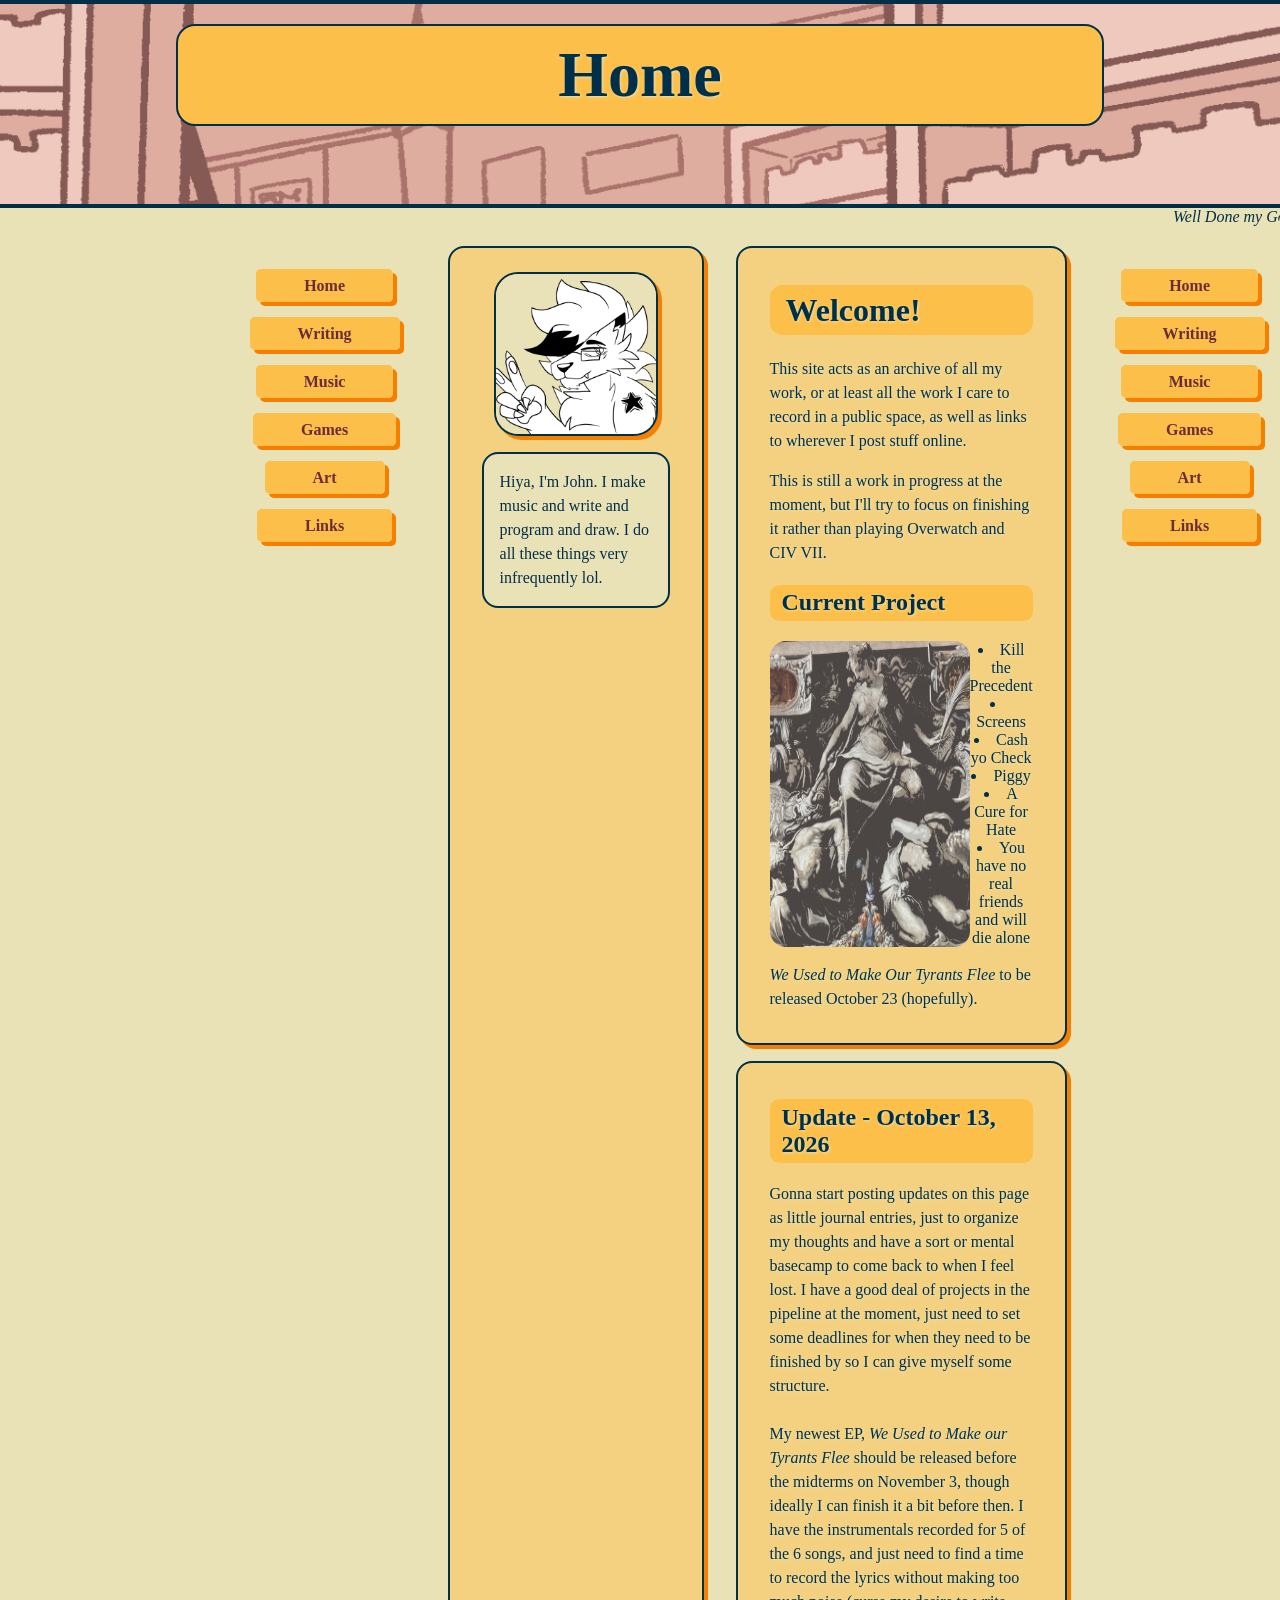
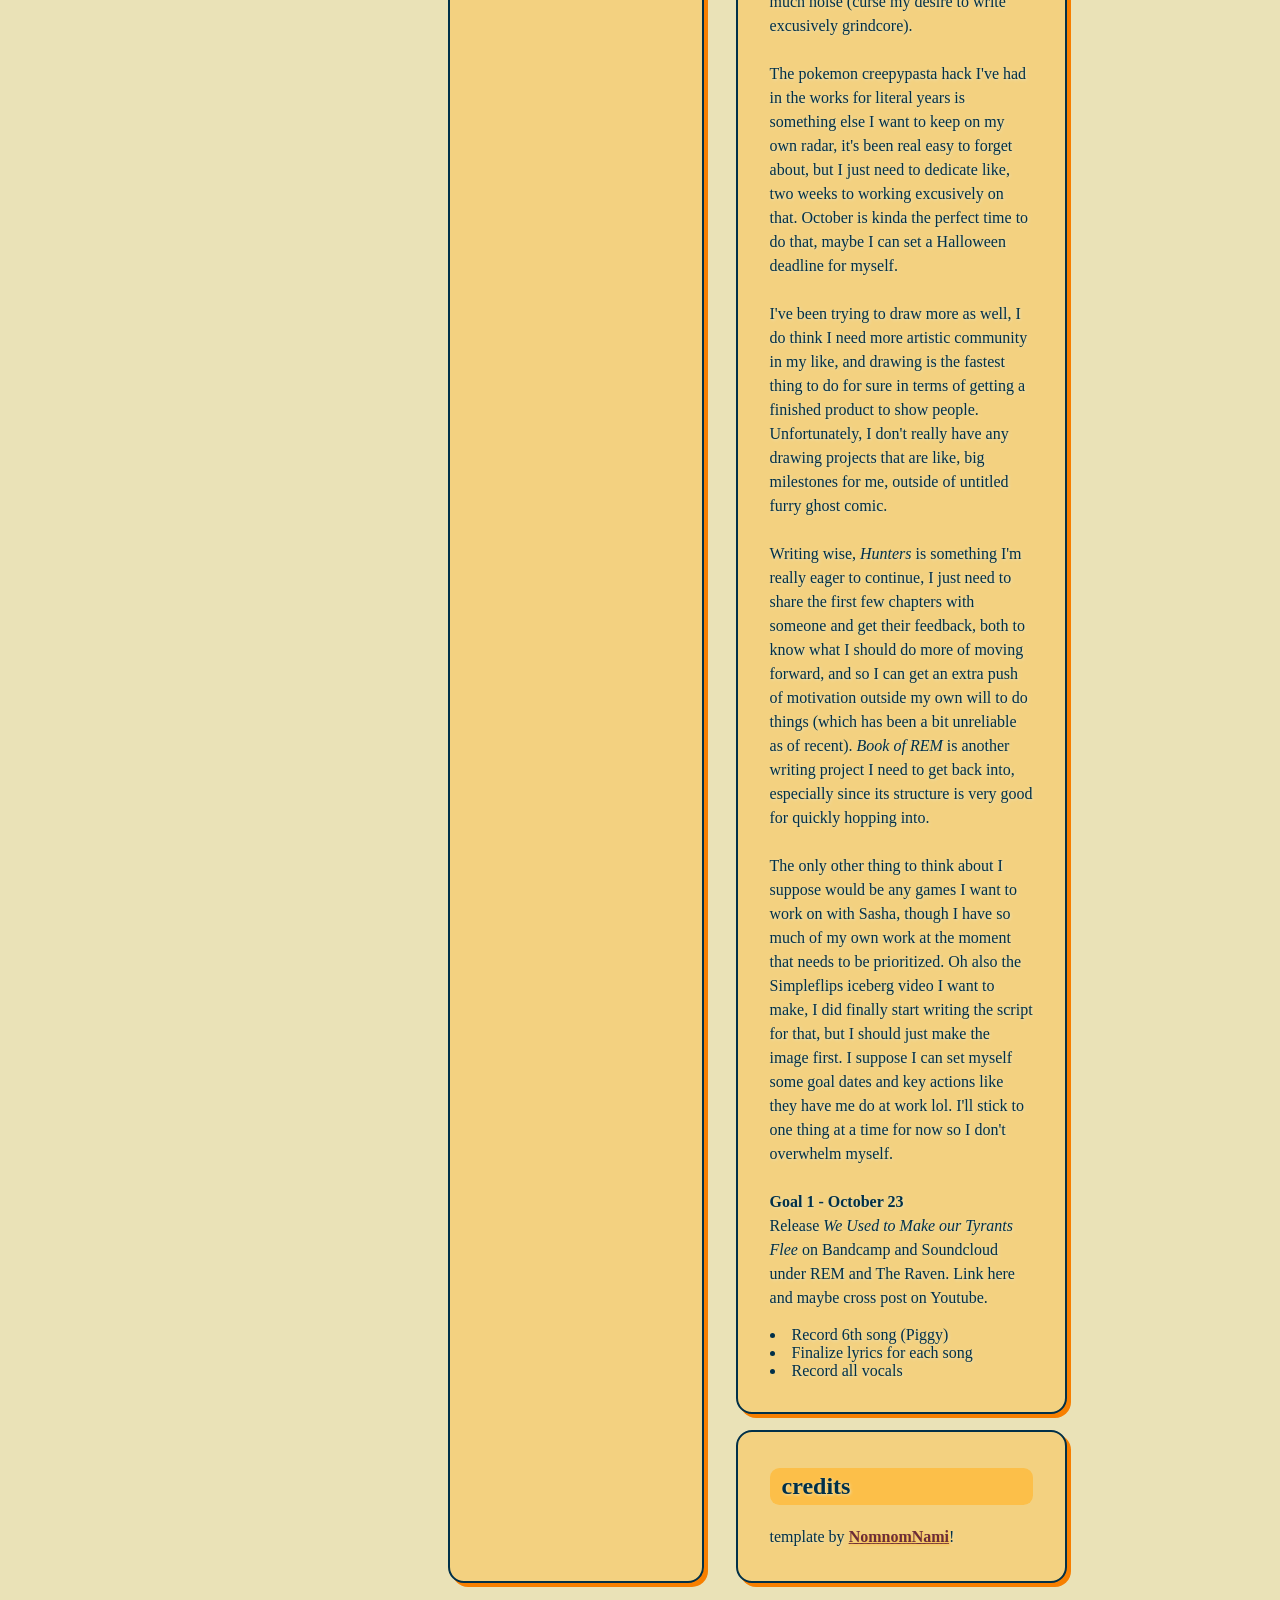
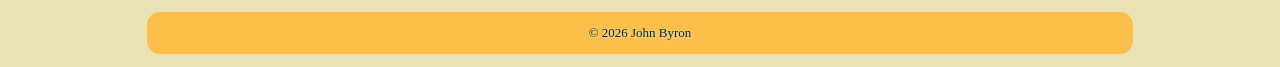
==== cassia/index.html @ f4c89af6 "Update index.html" ====
<!DOCTYPE html>
<html lang="en">
    <head>
        <meta charset="UTF-8" />
        <meta name="viewport" content="width=device-width, initial-scale=1.0">
        <title>Landing Page</title>
        <meta name="author" content="[your name here!]">
        <meta name="description" content="[write about your site here!]">
        <link href="style.css" rel="stylesheet" type="text/css" media="all">
    </head>
    <body>
        
    <header>
        <h1>Home</h1>
    </header>

    <marquee>
        <i>Well Done my Good and Faithful Servant</i> now streaming on youtube and bandcamp!
    </marquee>
        
    <div id="content">

    <div id="sideNav-left">
        <nav>
            <ul>
            <li><a href="index.html">Home</a></li>
            <li><a href="writing.html">Writing</a></li>
            <li><a href="music.html">Music</a></li>
            <li><a href="games.html">Games</a></li>
            <li><a href="art.html">Art</a></li>
            <li><a href="links.html">Links</a></li>
            </ul>
        </nav>
    </div>
        
    <div id="sidebar">
        <div id="avatar">
            <img src="../images/Icon.jpg" alt="my icon!">
        </div>
        
        <div id="bio">
            <p>Hiya, I'm John. I make music and write and program and draw. I do all these things very infrequently lol.</p>
        </div>
    </div>
    <div id="updates">
        <main>
            <h1>Welcome!</h1>
            <p>This site acts as an archive of all my work, or at least all the work I care to record in a public space, as well as 
                links to wherever I post stuff online.</p>
            <p>This is still a work in progress at the moment, but I'll try to focus on finishing it rather than playing Overwatch 
                and CIV VII.</p>
            
            <h2>Current Project</h2>
            <div class="center" style="display:flex">
                <img src="../images/tyrants.jpg" alt="We Used to Make Our Tyrants Flee">
                <div style="display:block">
                    <li>Kill the Precedent</li>
                    <li>Screens</li>
                    <li>Cash yo Check</li>
                    <li>Piggy</li>
                    <li>A Cure for Hate</li>
                    <li>You have no real friends and will die alone</li>
                </div>
            </div>
            <ol>
                
            </ol>
            <p><i>We Used to Make Our Tyrants Flee</i> to be released October 23 (hopefully).</p>
        </main>

        <main>
            <h2>Update - October 13, 2026</h2>
            <p>Gonna start posting updates on this page as little journal entries, just to organize my thoughts and have a sort or mental basecamp to come back to when I feel lost.
              I have a good deal of projects in the pipeline at the moment, just need to set some deadlines for when they need to be finished by so I can give myself some structure.
              <br><br>My newest EP, <i>We Used to Make our Tyrants Flee</i> should be released before the midterms on November 3, though ideally I can finish it a bit before then. I have the
              instrumentals recorded for 5 of the 6 songs, and just need to find a time to record the lyrics without making too much noise (curse my desire to write excusively grindcore).
              <br><br>The pokemon creepypasta hack I've had in the works for literal years is something else I want to keep on my own radar, it's been real easy to forget about, but I just need
              to dedicate like, two weeks to working excusively on that. October is kinda the perfect time to do that, maybe I can set a Halloween deadline for myself.
              <br><br>I've been trying to draw more as well, I do think I need more artistic community in my like, and drawing is the fastest thing to do for sure in terms of getting a finished
              product to show people. Unfortunately, I don't really have any drawing projects that are like, big milestones for me, outside of untitled furry ghost comic.
              <br><br>Writing wise, <i>Hunters</i> is something I'm really eager to continue, I just need to share the first few chapters with someone and get their feedback, both to know what
              I should do more of moving forward, and so I can get an extra push of motivation outside my own will to do things (which has been a bit unreliable as of recent). <i>Book of REM</i>
              is another writing project I need to get back into, especially since its structure is very good for quickly hopping into.
              <br><br>The only other thing to think about I suppose would be any games I want to work on with Sasha, though I have so much of my own work at the moment that needs to be
              prioritized. Oh also the Simpleflips iceberg video I want to make, I did finally start writing the script for that, but I should just make the image first. I suppose I can set 
              myself some goal dates and key actions like they have me do at work lol. I'll stick to one thing at a time for now so I don't overwhelm myself.
              <br><br><b>Goal 1 - October 23</b>
              <br>Release <i>We Used to Make our Tyrants Flee</i> on Bandcamp and Soundcloud under REM and The Raven. Link here and maybe cross post on Youtube.
              <li>Record 6th song (Piggy)</li>
              <li>Finalize lyrics for each song</li>
              <li>Record all vocals</li>
            </p>
        </main>
        
        <main>
            <h2>credits</h2>
            <p>template by <a href="https://nomnomnami.com">NomnomNami</a>!</p>
        </main>
    </div>

    <div id="sideNav-right">
        <nav>
            <ul>
            <li><a href="index.html">Home</a></li>
            <li><a href="writing.html">Writing</a></li>
            <li><a href="music.html">Music</a></li>
            <li><a href="games.html">Games</a></li>
            <li><a href="art.html">Art</a></li>
            <li><a href="links.html">Links</a></li>
            </ul>
        </nav>
    </div>
        
    </div>
        
    <footer>© 2026 John Byron</footer>
    </body>
</html>
---- cassia/style.css ----
/* these are the main colors and header image
   replace them with anything you want! */
:root {
    --header-bg: url('images/header.png');
    --accent-color: #f77f00;
    --link-color: #6b2c39;
    --bg-color: #fcbf49;
    --bg-color2: #f3d180;
    --bg-color3: #eae2b7;
    --text-color: #003049;
}
/* you can get hex codes from sites like this:
   https://palettes.shecodes.io/
   i just looked up "css color templates" to find that link! */

/* this applies to all the content */
* {
    color: var(--text-color);
/* change the font here, it's set up to all use the same one */
    font-family: Garamond, serif;
    border-radius: 1em;
}
/* this is for when you select text on the page */
::selection {
    background: var(--accent-color);
    color: var(--bg-color3);
}

body {
    background-color: var(--bg-color3);
    margin: 0;
}
/* i think having better line spacing helps text to be more readable, but you can remove it if you want */
p {line-height: 1.5em;}

header {
    background-color: var(--accent-color);
/* you can add the image url in :root (at the top) if you want */
    background: var(--header-bg);
    background-size: 100%;
    background-position: center;
/* change the minimum height if you want it to take up more/less space */
    min-height: 200px;
/* can also limit the size of the header if you don't want to fill up the top. i recommend at least 800px tho! */
    /*max-width: 980px;*/
    margin: 0 auto;
    border-top: 4px solid var(--text-color);
    border-bottom: 4px solid var(--text-color);
/* i have a default border-radius set, but i didn't want rounded corners on this element */
    border-radius: 0;
}

/* this is your site title displayed at the top of the page */
header > h1 {
    margin: 20px auto;
    border-radius: .3em;
    max-width: 900px;
    padding: 12px;
    font-size: 4em;
/* you can change the text-align to center or right if you want it placed differently */
    text-align: center;
    background-color: var(--bg-color);
    border: 2px solid var(--text-color);
    text-shadow: var(--bg-color3) 1px 1px 3px;
}

nav {
    padding: 1em;
    margin: 1em;
    font-weight: bold;
}

nav > ul {
    margin: auto;
    line-height: 3rem;
/* this line takes away the dot in front of the list items */
    list-style-type: none;
/* list items have default padding but we don't need it for these */
    padding-left: 0;
/* and this spaces out the buttons so they're not touching */
    justify-content: space-evenly;
}
nav li {
    text-align: center;
}
nav li > a {
    background-color: var(--bg-color);
    box-shadow: var(--accent-color) 4px 4px;
    padding: .5em 3em;
/* this takes away the link underline */
    text-decoration: none;
}
nav li > a:hover {
    box-shadow: var(--text-color) 4px 4px;
}

a {
    color: var(--link-color);
    border-radius: .3em;
    text-shadow: var(--bg-color) 1px 1px 2px;
    font-weight: bold;
    transition: background-color 400ms ease-out;
}
a:visited {
    color: var(--text-color);
}
a:hover {
    background-color: var(--accent-color);
    color: var(--text-color);
}

/* you can change this to anything you want :) */
/*ul { list-style-type: "❤︎ "; }*/

#sidebar {
    /* made the stripe bg with a generator:
    https://stripesgenerator.com/
     */
    background-color: var(--bg-color2);
    min-width: 220px;
    margin: 1em;
    padding: 1em;
    border: 2px solid var(--text-color);
    box-shadow: var(--accent-color) 4px 4px;
   position:sticky;
   top:15px;
   max-height:fit-content;
}

#avatar {
    margin: .5em auto;
    box-shadow: var(--accent-color) 4px 4px;
/* image size is 160px so i made its container a little bigger to fit the borders */
    max-width: 164px;
    max-height: 164px;
    border-radius: 1.5em;
}
#avatar img {
    background: var(--lighter-color);
    max-width: 160px;
    border: 2px solid var(--text-color);
    border-radius: 1.5em;
}

#bio {
    margin: 1em;
    background: var(--bg-color3);
    border: 2px solid var(--text-color);
    text-shadow: var(--bg-color3) 0 0 2px;
}
#bio p { margin: 1em; }

#content {
    display: flex;
    max-width: 66%;
    margin: auto;
}

main {
    background-color: var(--bg-color2);
    padding: 1em 2em;
    margin: 1em;
    border: 2px solid var(--text-color);
    box-shadow: var(--accent-color) 4px 4px;
    text-shadow: var(--bg-color3) 1px 1px 3px;
}

main > h1,
main > h2,
main > h3 {
    background-color: var(--bg-color);
    border-radius: .4em;
    padding: .2em .5em;
    text-shadow: var(--bg-color3) 1px 1px 3px;
}

main img {
   max-width:200px;
}

/* a class for centering text and images */
.center { text-align: center; }

footer {
    background-color: var(--bg-color);
    text-shadow: var(--bg-color3) 1px 1px 3px;
    text-align: center;
    font-size: small;
    padding: 1em;
    margin: 1em auto;
    max-width: 960px;
}

/* these are the mobile styles! */
@media only screen and (max-width: 800px) {
    #content {
        flex-wrap: wrap;
       justify-content:center;
       width:100%;
    }
    #sidebar {
        width: 100%;
        display: flex;
        flex-wrap: wrap;
        justify-content: center;
        align-items: center;
        border: none;
       position: unset;
    }
    header {min-height: 160px;}
    header > h1 { 
        font-size: 3em;
        margin: .4em;
    }
    nav > ul {
    /* this stuff makes it wrap around on mobile */
        display: flex;
        flex-wrap: wrap;
        flex-direction: row;
    }
    #avatar {margin: 0 1em;}
    #bio {width: 100%;}
    main {
       width:100%;
       margin: 0 1em;
    }
    #sidebar ul {   
        margin: 0 1em;
        display: flex;
        flex-wrap: wrap;
        line-height: 2em;
    }
    #sidebar li {
        padding-left: 0;
        margin: .3em 1em;
    }
    footer {
        margin: 1em;
    }
}
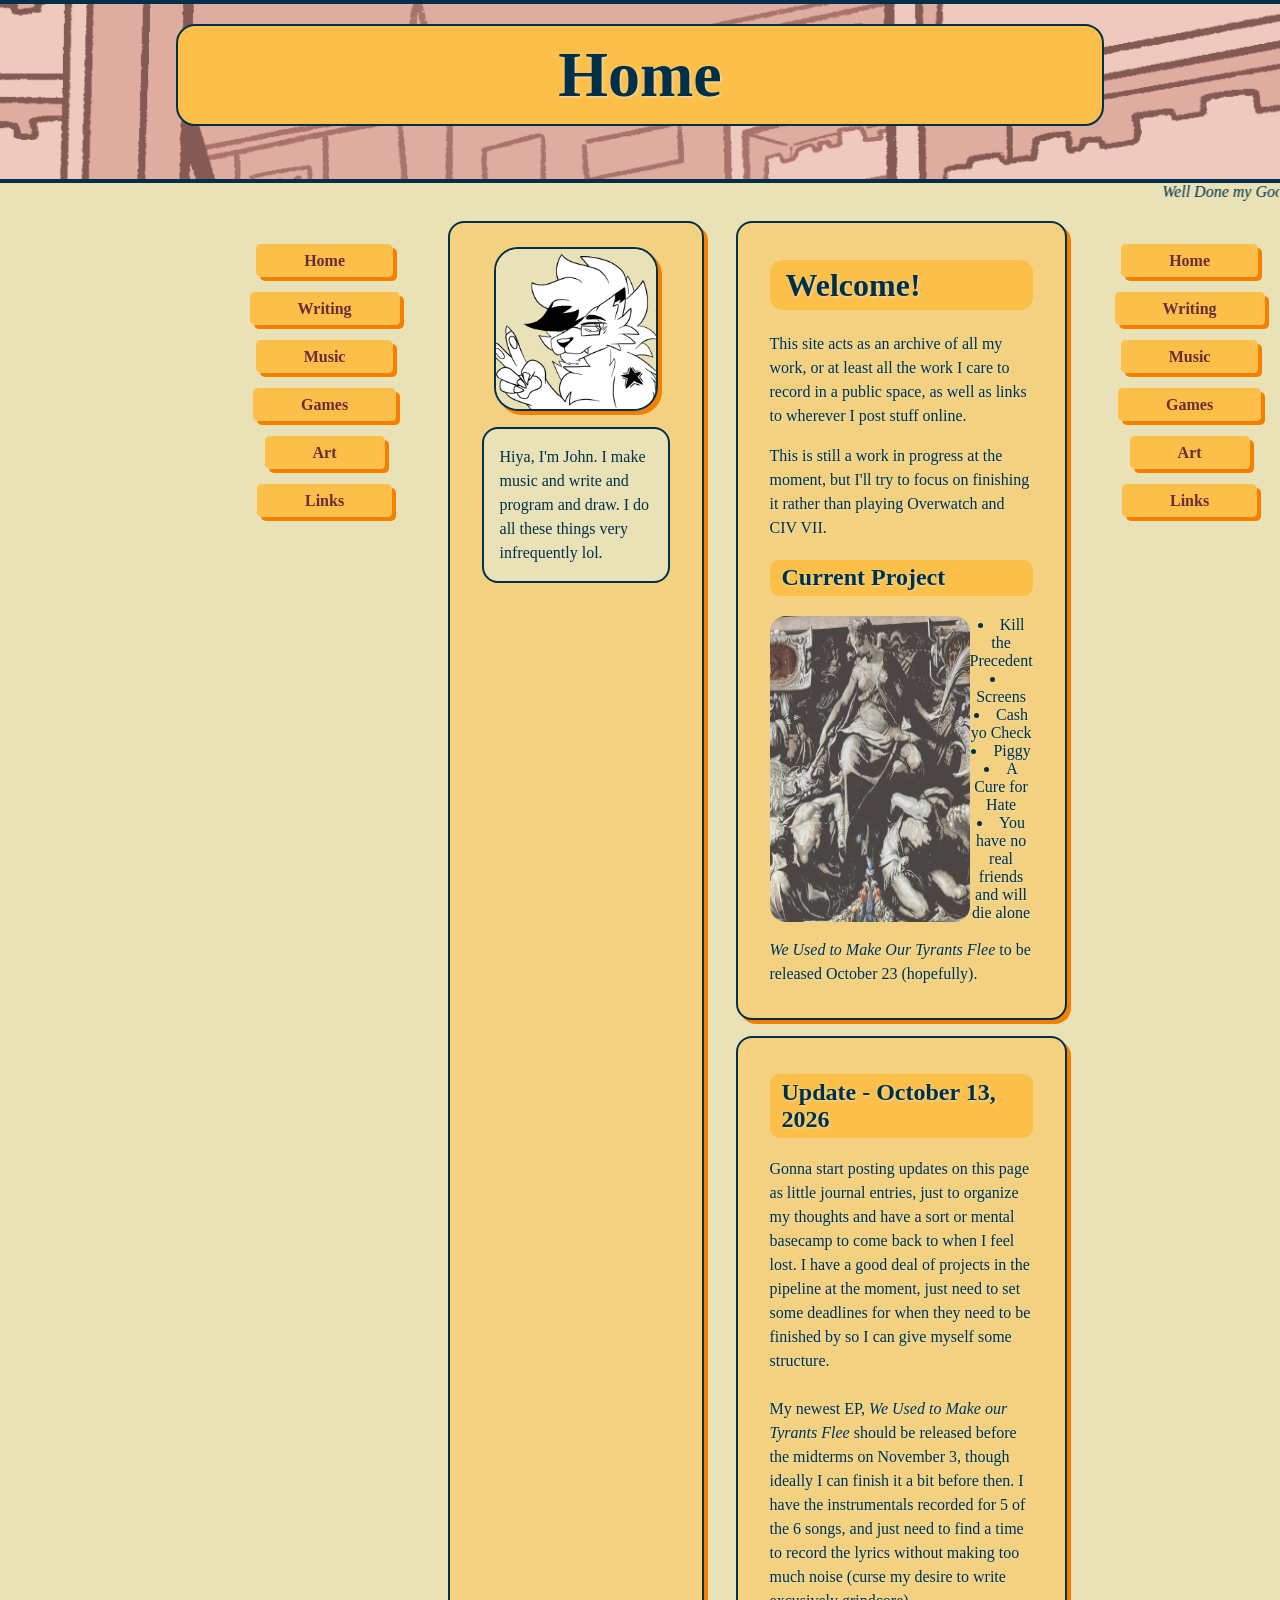
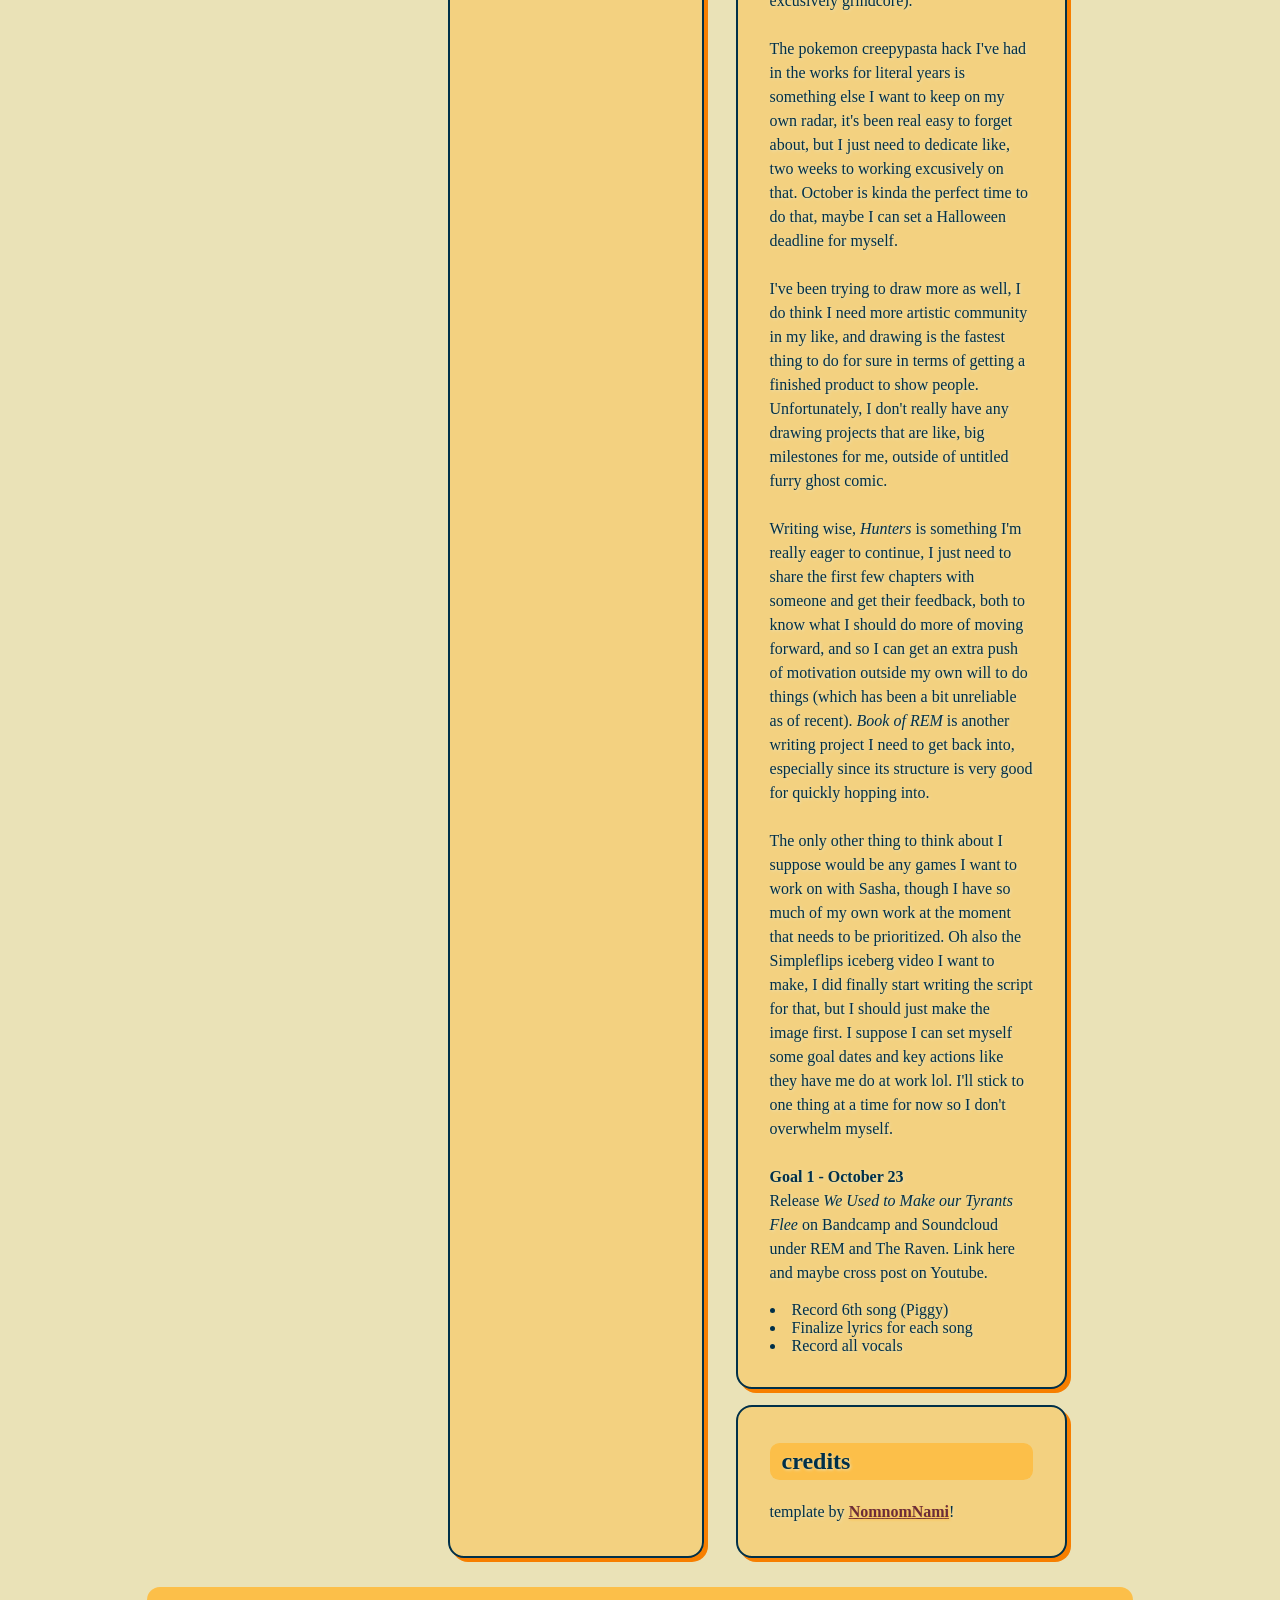
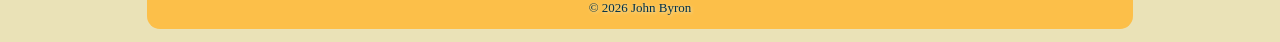
==== commit 7b6d6428: "Update index.html" ====
--- a/cassia/index.html
+++ b/cassia/index.html
@@ -20,7 +20,7 @@
         
     <div id="content">
 
-    <div id="sideNav-left">
+    <div id="side-nav">
         <nav>
             <ul>
             <li><a href="index.html">Home</a></li>
--- a/cassia/style.css
+++ b/cassia/style.css
@@ -40,7 +40,7 @@
     background-size: 100%;
     background-position: center;
 /* change the minimum height if you want it to take up more/less space */
-    min-height: 200px;
+    min-height: 175px;
 /* can also limit the size of the header if you don't want to fill up the top. i recommend at least 800px tho! */
     /*max-width: 980px;*/
     margin: 0 auto;
@@ -112,6 +112,30 @@
 /* you can change this to anything you want :) */
 /*ul { list-style-type: "❤︎ "; }*/
 
+#sideNave-left {
+   background-color: var(--bg-color2);
+    min-width: 175px;
+    margin: 1em;
+    padding: 1em;
+    border: 2px solid var(--text-color);
+    box-shadow: var(--accent-color) 4px 4px;
+   position:sticky;
+   top:15px;
+   max-height:fit-content;
+}
+
+#sideNave-right {
+   background-color: var(--bg-color2);
+    min-width: 175px;
+    margin: 1em;
+    padding: 1em;
+    border: 2px solid var(--text-color);
+    box-shadow: var(--accent-color) 4px 4px;
+   position:sticky;
+   top:15px;
+   max-height:fit-content;
+}
+
 #sidebar {
     /* made the stripe bg with a generator:
     https://stripesgenerator.com/
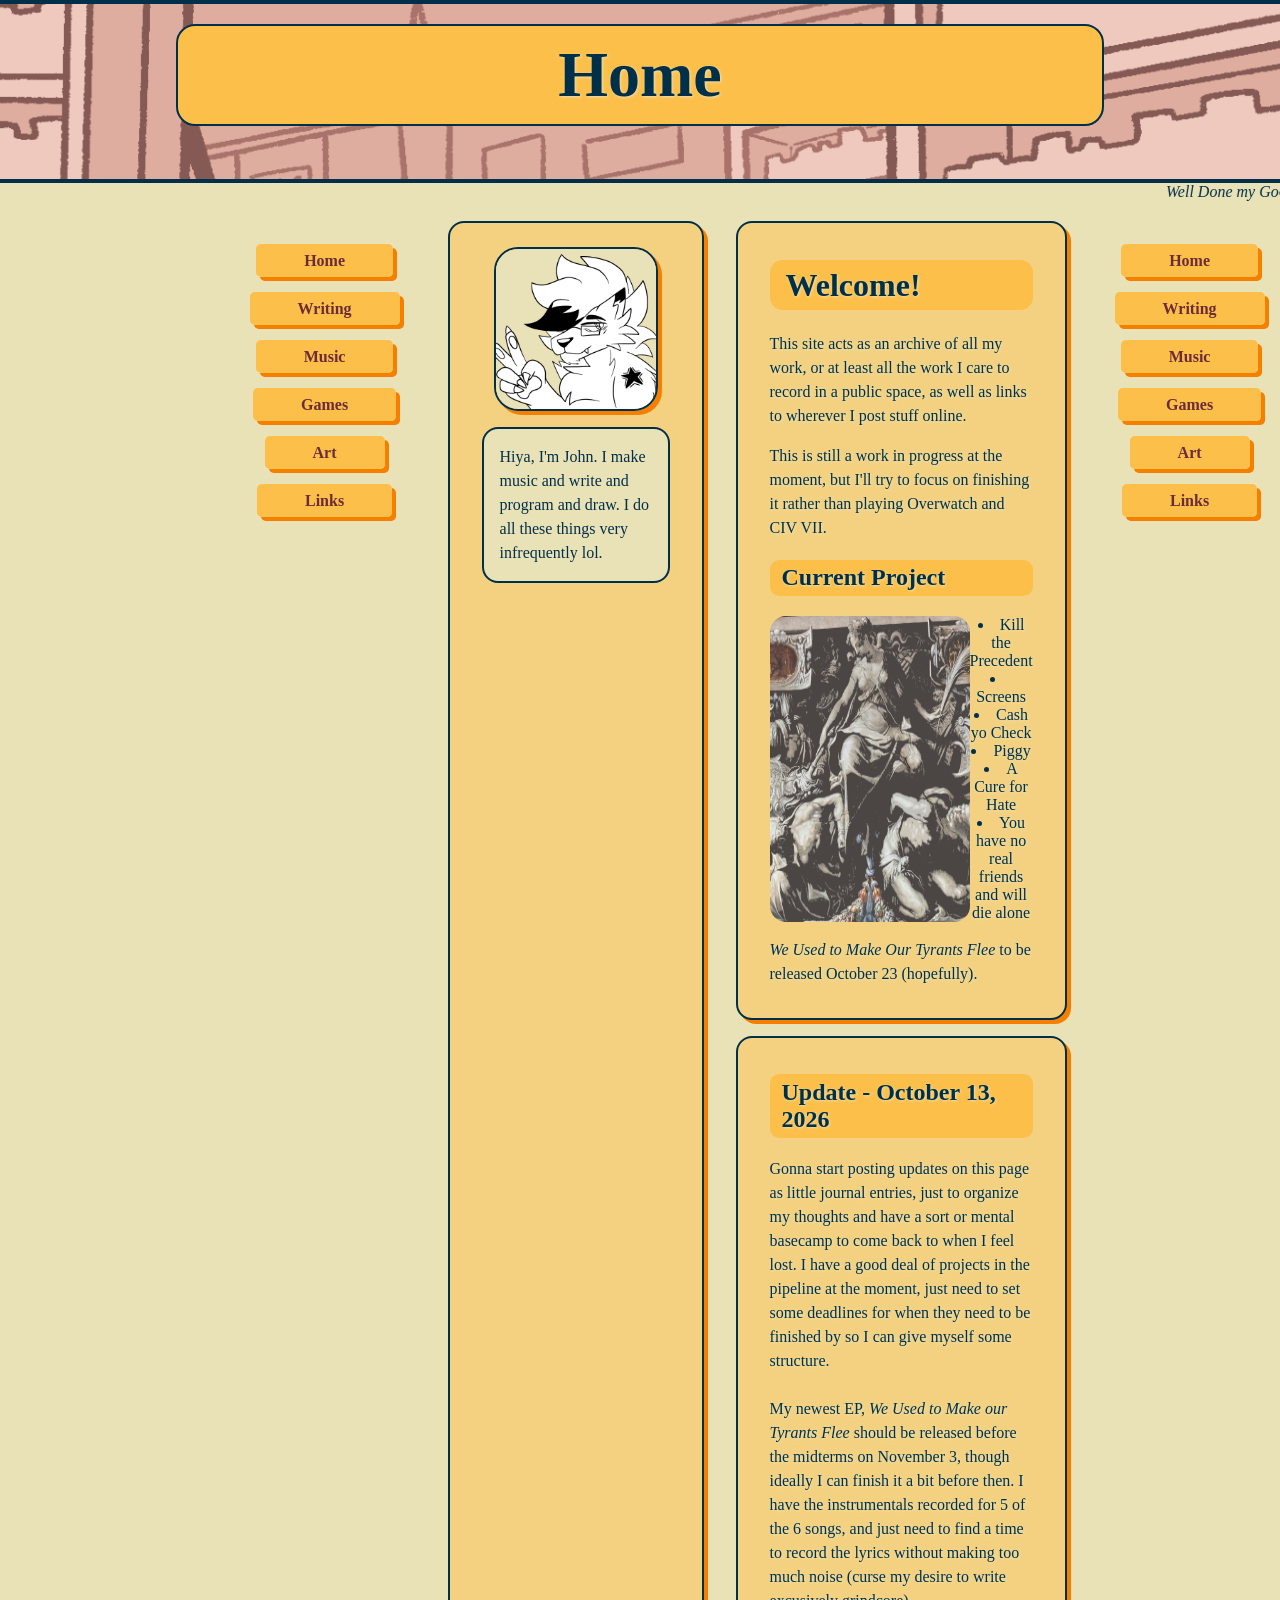
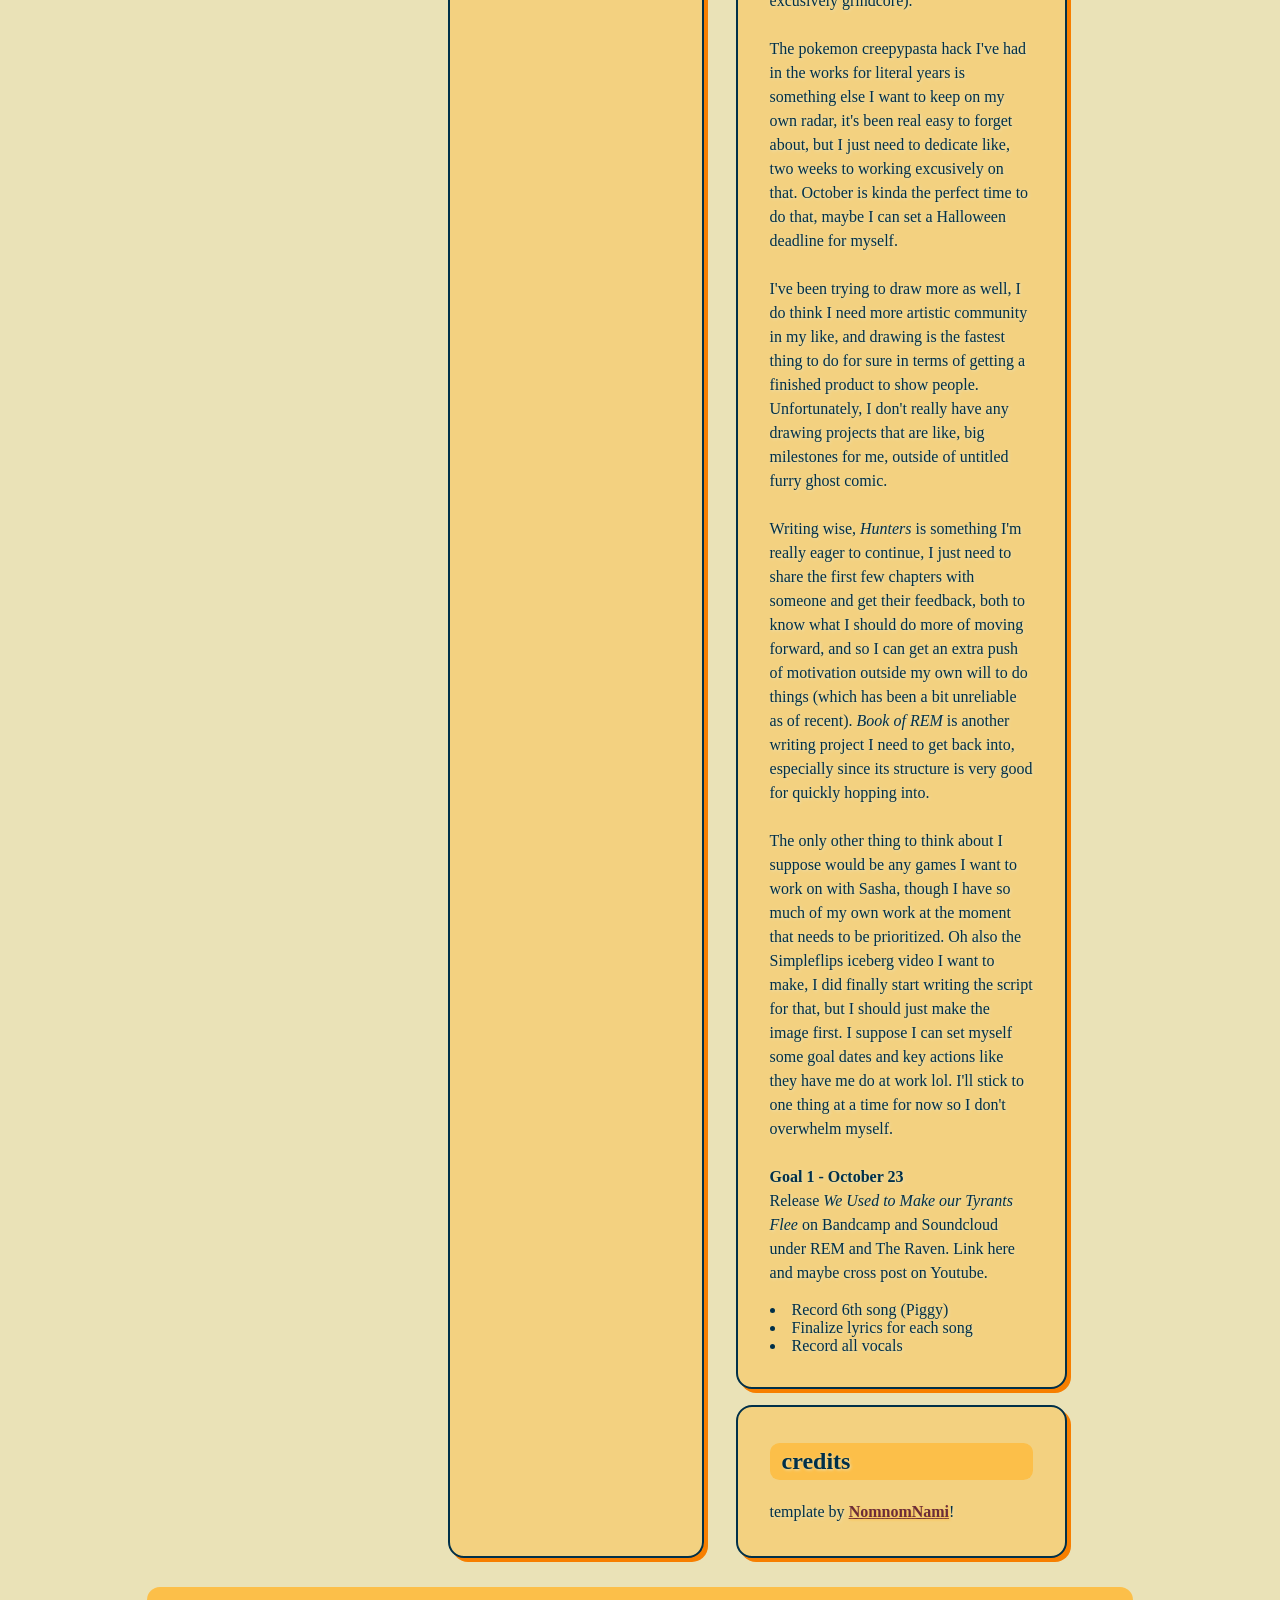
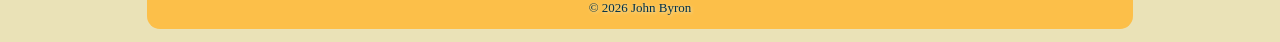
==== commit a0f4eb0d: "Update index.html" ====
--- a/cassia/index.html
+++ b/cassia/index.html
@@ -98,7 +98,7 @@
         </main>
     </div>
 
-    <div id="sideNav-right">
+    <div id="side-nav">
         <nav>
             <ul>
             <li><a href="index.html">Home</a></li>
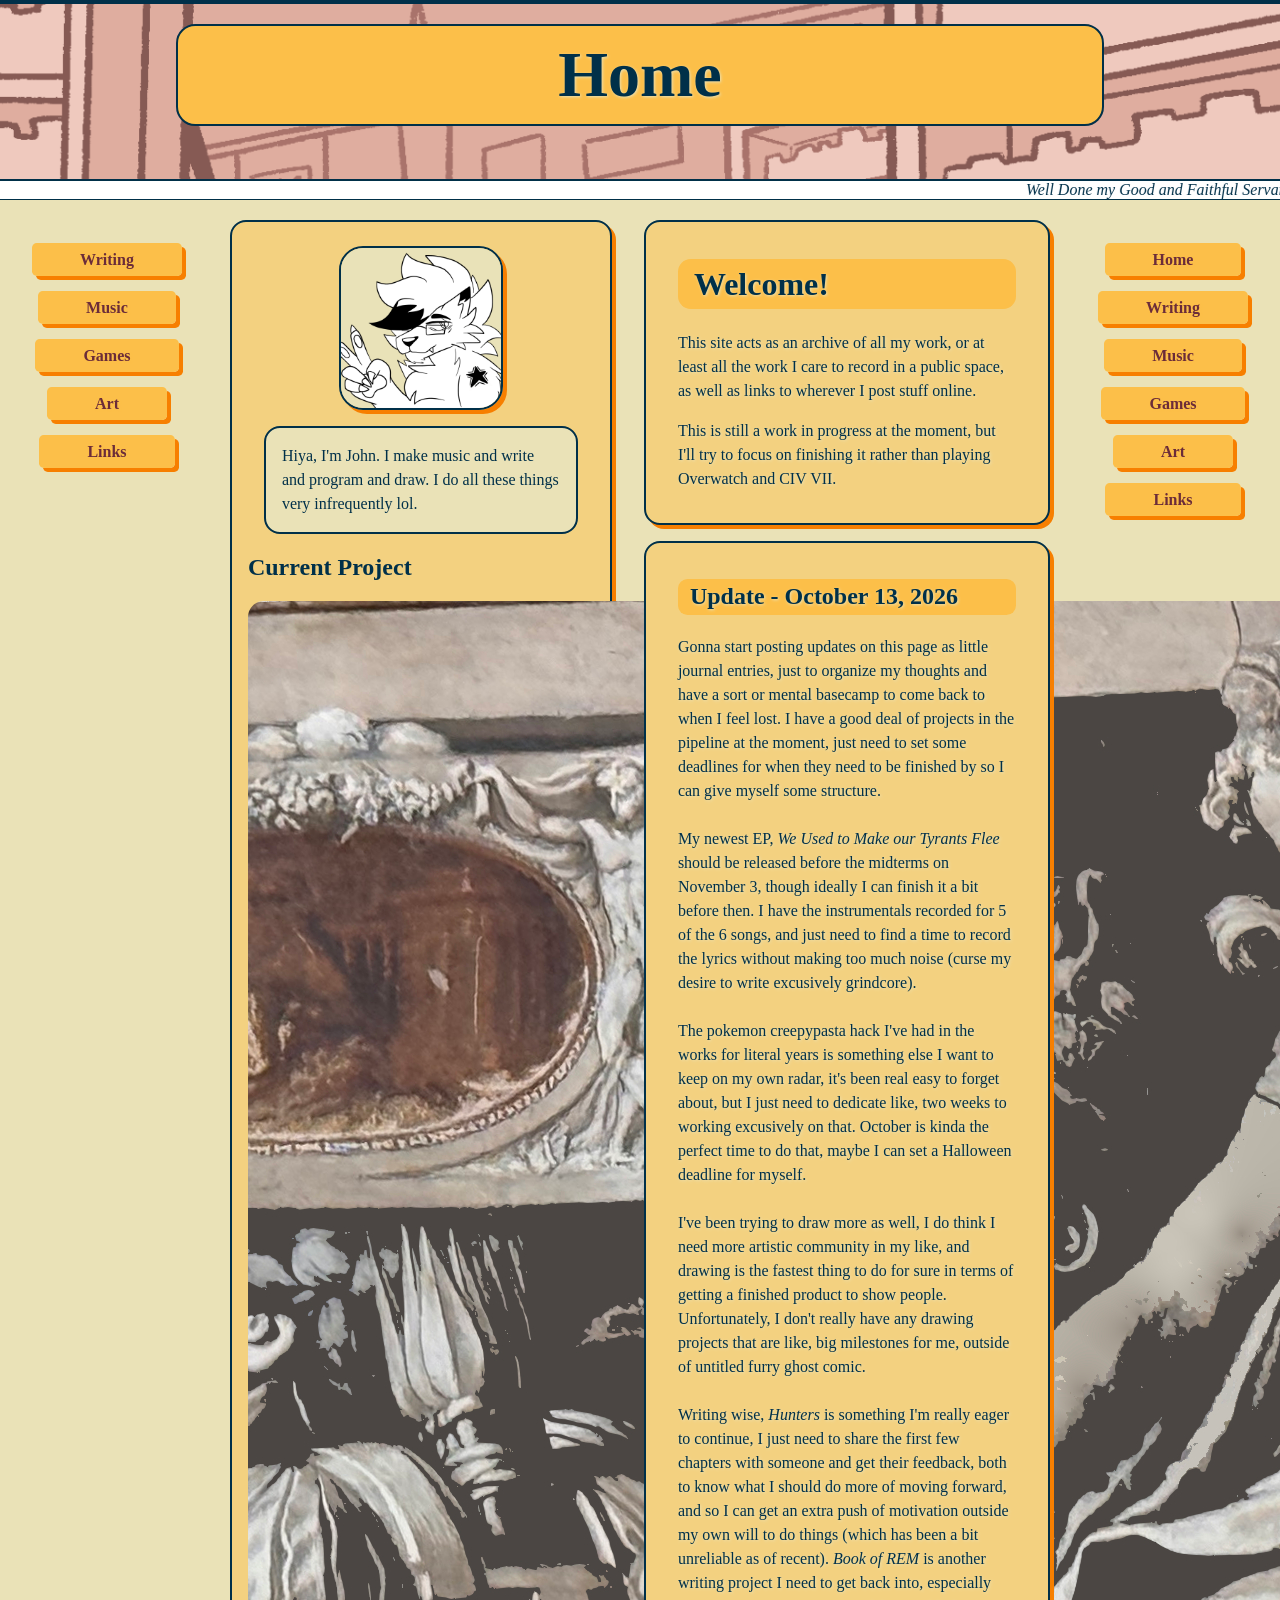
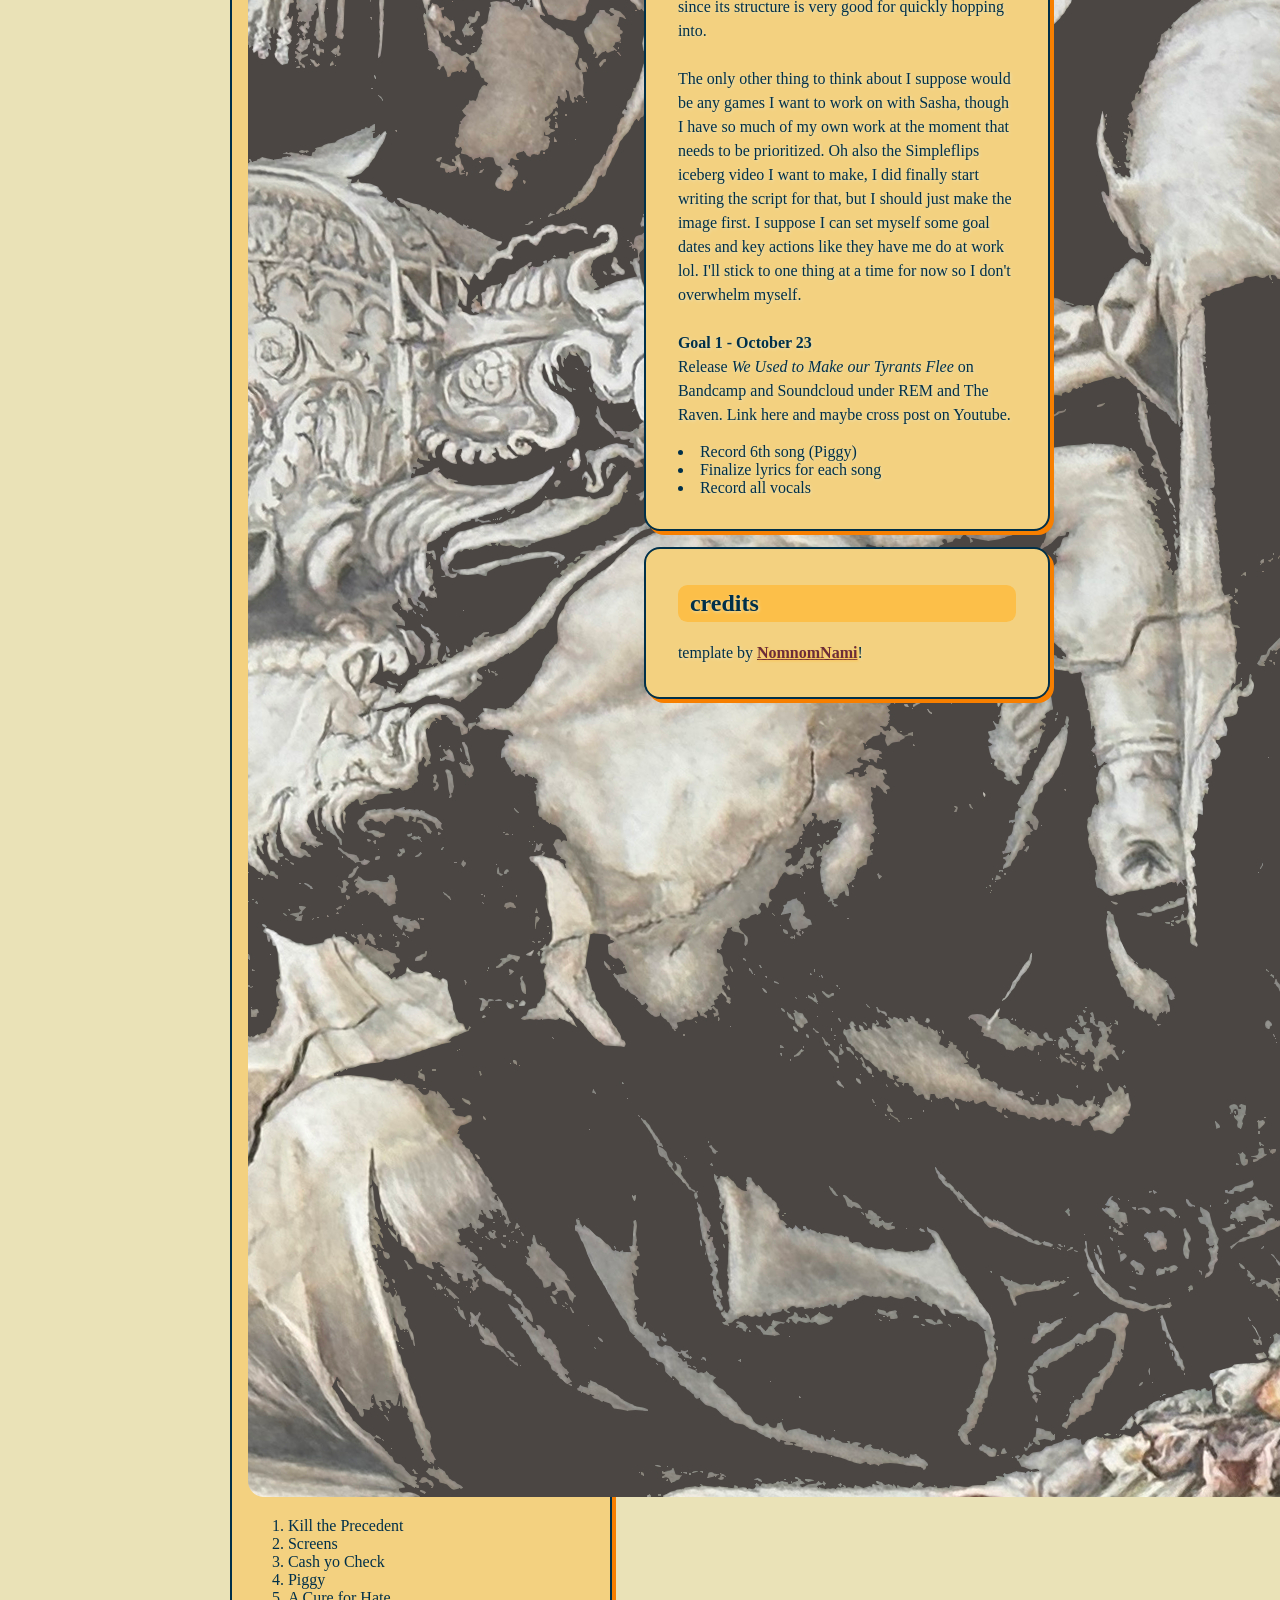
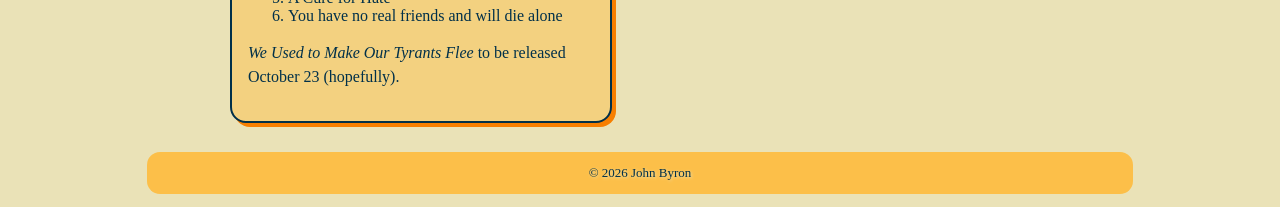
==== commit 0c5a75f3: "Update index.html" ====
--- a/cassia/index.html
+++ b/cassia/index.html
@@ -14,7 +14,7 @@
         <h1>Home</h1>
     </header>
 
-    <marquee>
+    <marquee scrollamount="12">
         <i>Well Done my Good and Faithful Servant</i> now streaming on youtube and bandcamp!
     </marquee>
         
@@ -23,7 +23,6 @@
     <div id="side-nav">
         <nav>
             <ul>
-            <li><a href="index.html">Home</a></li>
             <li><a href="writing.html">Writing</a></li>
             <li><a href="music.html">Music</a></li>
             <li><a href="games.html">Games</a></li>
@@ -41,7 +40,22 @@
         <div id="bio">
             <p>Hiya, I'm John. I make music and write and program and draw. I do all these things very infrequently lol.</p>
         </div>
+        
+        <h2>Current Project</h2>
+            <div class="center">
+                <img src="../images/tyrants.jpg" alt="We Used to Make Our Tyrants Flee">
+            </div>    
+            <ol>
+                <li>Kill the Precedent</li>
+                <li>Screens</li>
+                <li>Cash yo Check</li>
+                <li>Piggy</li>
+                <li>A Cure for Hate</li>
+                <li>You have no real friends and will die alone</li>
+            </ol>
+            <p><i>We Used to Make Our Tyrants Flee</i> to be released October 23 (hopefully).</p>
     </div>
+        
     <div id="updates">
         <main>
             <h1>Welcome!</h1>
@@ -49,23 +63,6 @@
                 links to wherever I post stuff online.</p>
             <p>This is still a work in progress at the moment, but I'll try to focus on finishing it rather than playing Overwatch 
                 and CIV VII.</p>
-            
-            <h2>Current Project</h2>
-            <div class="center" style="display:flex">
-                <img src="../images/tyrants.jpg" alt="We Used to Make Our Tyrants Flee">
-                <div style="display:block">
-                    <li>Kill the Precedent</li>
-                    <li>Screens</li>
-                    <li>Cash yo Check</li>
-                    <li>Piggy</li>
-                    <li>A Cure for Hate</li>
-                    <li>You have no real friends and will die alone</li>
-                </div>
-            </div>
-            <ol>
-                
-            </ol>
-            <p><i>We Used to Make Our Tyrants Flee</i> to be released October 23 (hopefully).</p>
         </main>
 
         <main>
--- a/cassia/style.css
+++ b/cassia/style.css
@@ -45,9 +45,15 @@
     /*max-width: 980px;*/
     margin: 0 auto;
     border-top: 4px solid var(--text-color);
-    border-bottom: 4px solid var(--text-color);
+    border-bottom: 2px solid var(--text-color);
 /* i have a default border-radius set, but i didn't want rounded corners on this element */
     border-radius: 0;
+}
+
+marquee {
+   background-color: white;
+   border-radius: 0;
+   border-bottom: 1px solid var(--text-color);
 }
 
 /* this is your site title displayed at the top of the page */
@@ -112,28 +118,9 @@
 /* you can change this to anything you want :) */
 /*ul { list-style-type: "❤︎ "; }*/
 
-#sideNave-left {
-   background-color: var(--bg-color2);
-    min-width: 175px;
-    margin: 1em;
-    padding: 1em;
-    border: 2px solid var(--text-color);
-    box-shadow: var(--accent-color) 4px 4px;
+#side-nav {
    position:sticky;
    top:15px;
-   max-height:fit-content;
-}
-
-#sideNave-right {
-   background-color: var(--bg-color2);
-    min-width: 175px;
-    margin: 1em;
-    padding: 1em;
-    border: 2px solid var(--text-color);
-    box-shadow: var(--accent-color) 4px 4px;
-   position:sticky;
-   top:15px;
-   max-height:fit-content;
 }
 
 #sidebar {
@@ -146,8 +133,6 @@
     padding: 1em;
     border: 2px solid var(--text-color);
     box-shadow: var(--accent-color) 4px 4px;
-   position:sticky;
-   top:15px;
    max-height:fit-content;
 }
 
@@ -176,7 +161,7 @@
 
 #content {
     display: flex;
-    max-width: 66%;
+    max-width: 100%;
     margin: auto;
 }
 
@@ -222,6 +207,9 @@
        justify-content:center;
        width:100%;
     }
+   #side-nav {
+      position:unset;
+   }
     #sidebar {
         width: 100%;
         display: flex;
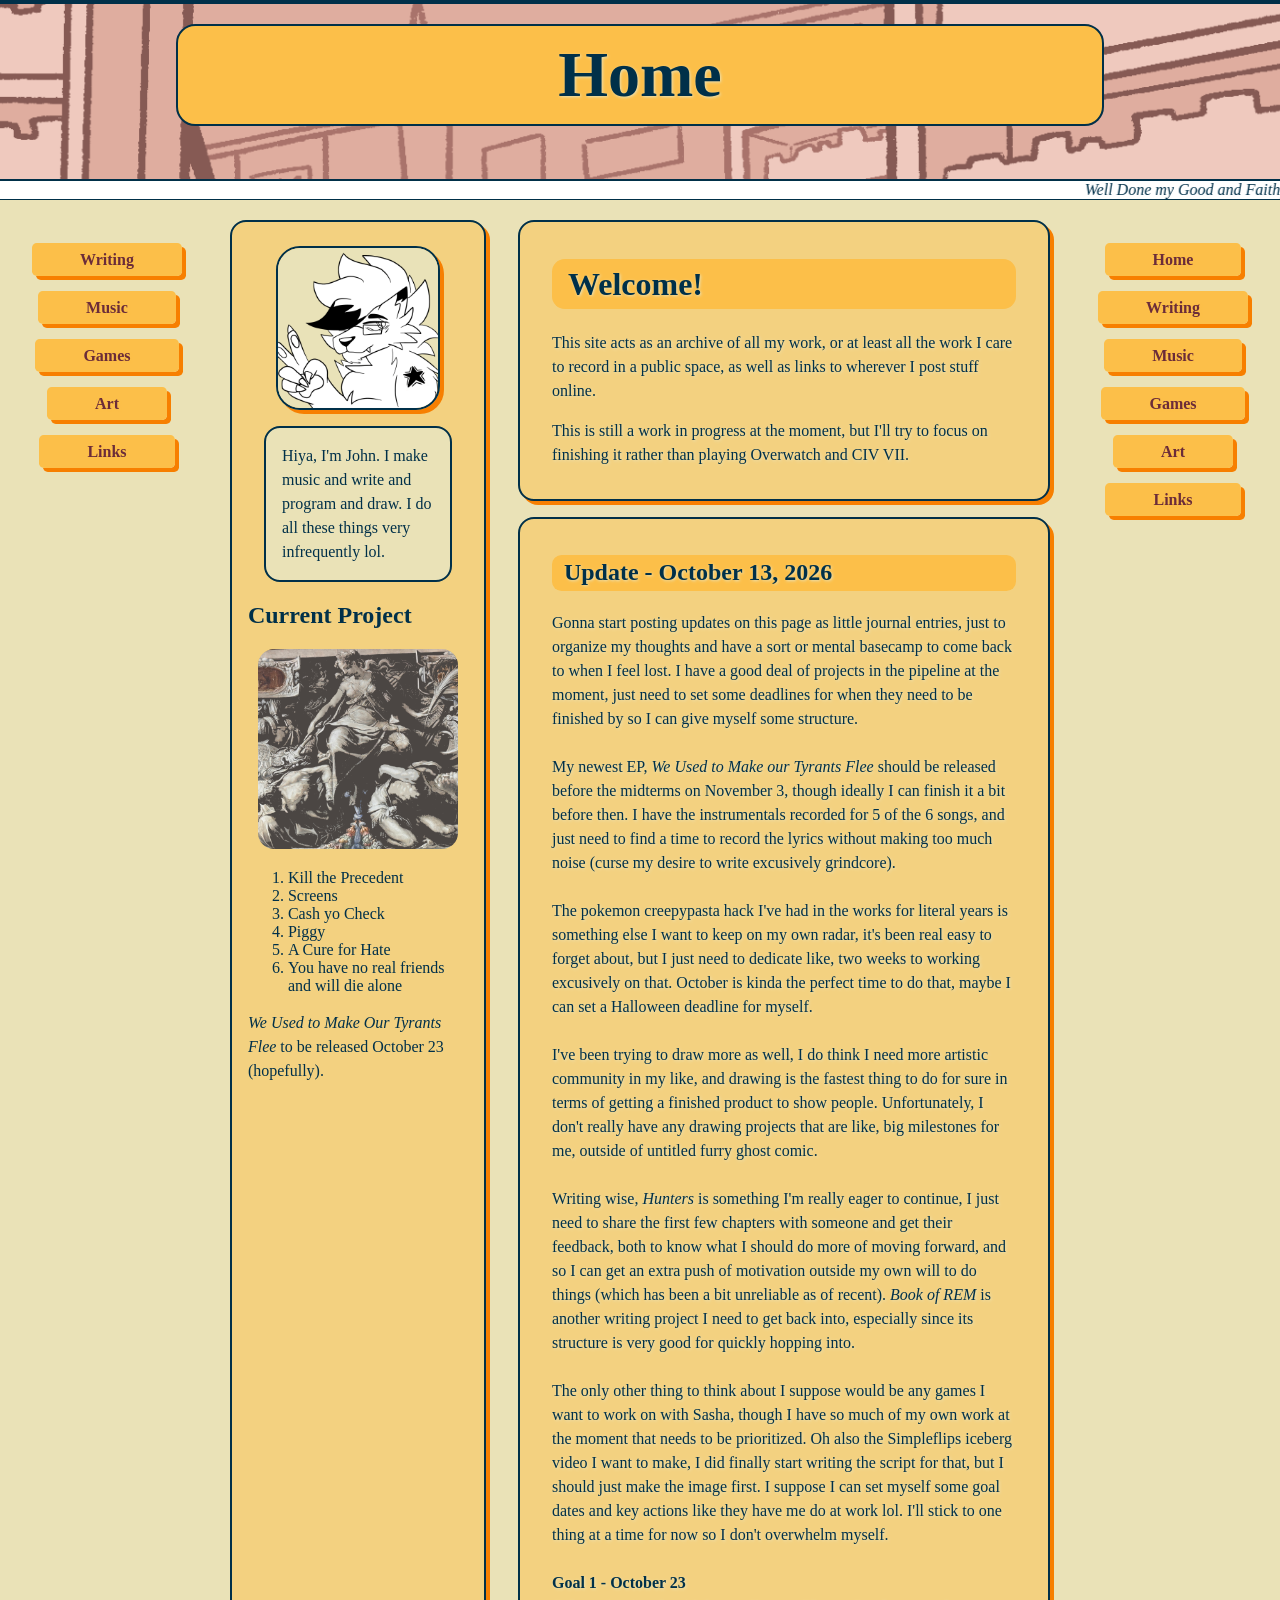
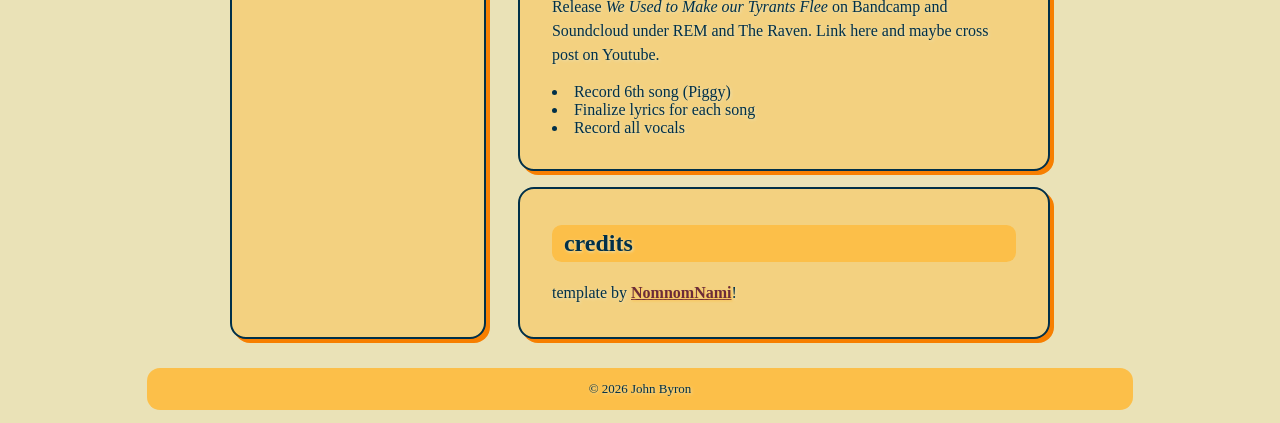
==== commit 3c815364: "Update index.html" ====
--- a/cassia/index.html
+++ b/cassia/index.html
@@ -43,7 +43,7 @@
         
         <h2>Current Project</h2>
             <div class="center">
-                <img src="../images/tyrants.jpg" alt="We Used to Make Our Tyrants Flee">
+                <img src="../images/tyrants.jpg" alt="We Used to Make Our Tyrants Flee" style="max-width:200px">
             </div>    
             <ol>
                 <li>Kill the Precedent</li>
--- a/cassia/style.css
+++ b/cassia/style.css
@@ -232,10 +232,7 @@
     }
     #avatar {margin: 0 1em;}
     #bio {width: 100%;}
-    main {
-       width:100%;
-       margin: 0 1em;
-    }
+    main {margin: 0 1em;}
     #sidebar ul {   
         margin: 0 1em;
         display: flex;
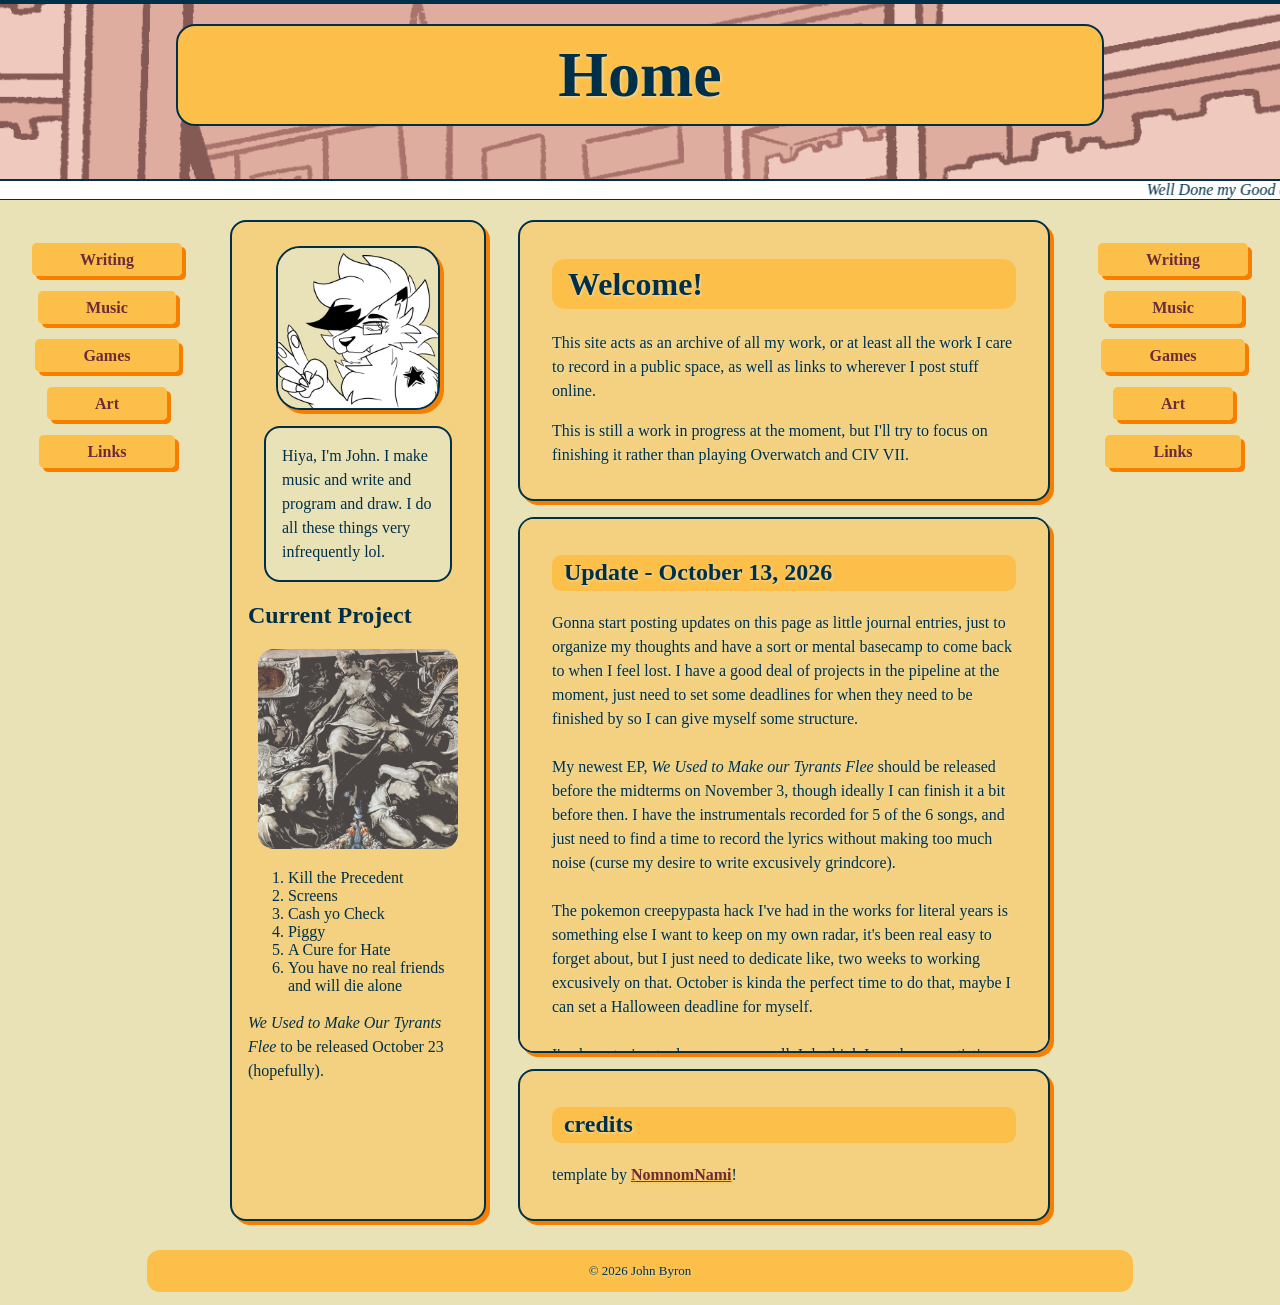
==== commit e54e9ea6: "Update index.html" ====
--- a/cassia/index.html
+++ b/cassia/index.html
@@ -4,17 +4,17 @@
         <meta charset="UTF-8" />
         <meta name="viewport" content="width=device-width, initial-scale=1.0">
         <title>Landing Page</title>
-        <meta name="author" content="[your name here!]">
-        <meta name="description" content="[write about your site here!]">
+        <meta name="author" content="John Byron">
+        <meta name="description" content="A catalogue of my creative projects and works.">
         <link href="style.css" rel="stylesheet" type="text/css" media="all">
     </head>
     <body>
         
-    <header>
+    <header href="index.html">
         <h1>Home</h1>
     </header>
 
-    <marquee scrollamount="12">
+    <marquee scrollamount="10">
         <i>Well Done my Good and Faithful Servant</i> now streaming on youtube and bandcamp!
     </marquee>
         
@@ -98,7 +98,6 @@
     <div id="side-nav">
         <nav>
             <ul>
-            <li><a href="index.html">Home</a></li>
             <li><a href="writing.html">Writing</a></li>
             <li><a href="music.html">Music</a></li>
             <li><a href="games.html">Games</a></li>
--- a/cassia/style.css
+++ b/cassia/style.css
@@ -24,6 +24,10 @@
 ::selection {
     background: var(--accent-color);
     color: var(--bg-color3);
+}
+
+::-webkit-scrollbar {
+    display: none;
 }
 
 body {
@@ -121,6 +125,7 @@
 #side-nav {
    position:sticky;
    top:15px;
+   max-height:fit-content;
 }
 
 #sidebar {
@@ -172,6 +177,16 @@
     border: 2px solid var(--text-color);
     box-shadow: var(--accent-color) 4px 4px;
     text-shadow: var(--bg-color3) 1px 1px 3px;
+    max-height: 500px;
+    overflow: auto;
+}
+
+main::-webkit-scrollbar-thumb {
+   scrollbar-color:var(--accent-color);
+}
+
+main::-webkit-scrollbar-track {
+  background:transparent;
 }
 
 main > h1,
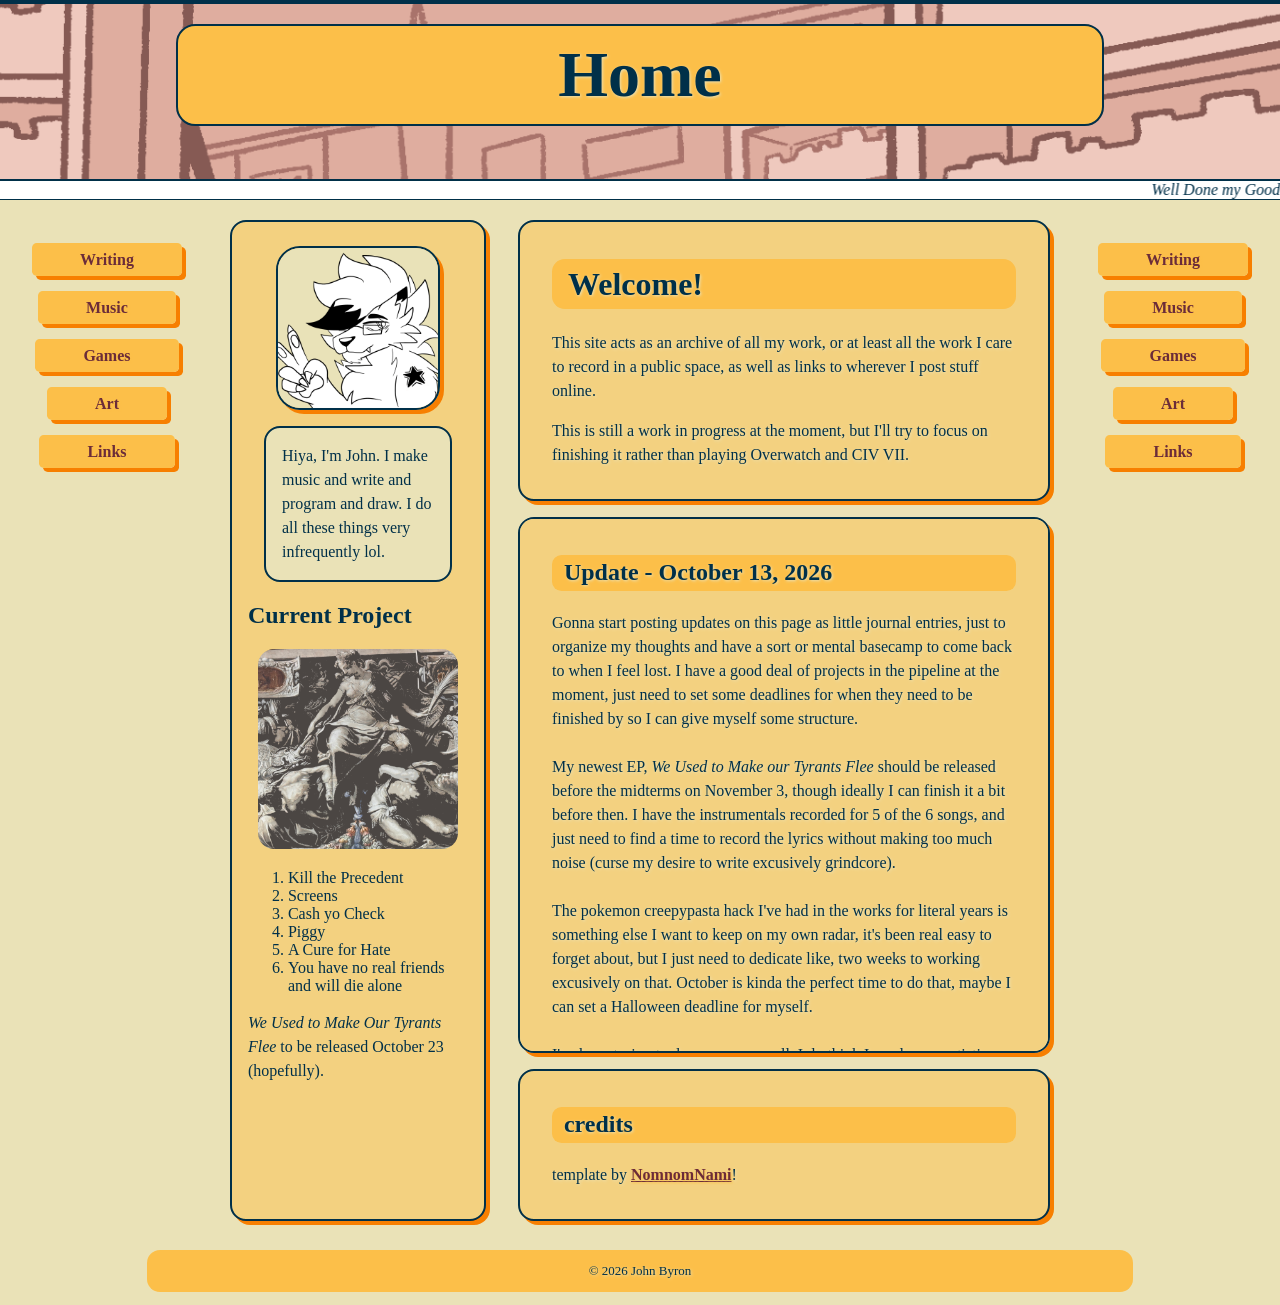
==== commit 90106139: "Update index.html" ====
--- a/cassia/index.html
+++ b/cassia/index.html
@@ -14,7 +14,7 @@
         <h1>Home</h1>
     </header>
 
-    <marquee scrollamount="10">
+    <marquee scrollamount="8">
         <i>Well Done my Good and Faithful Servant</i> now streaming on youtube and bandcamp!
     </marquee>
         
